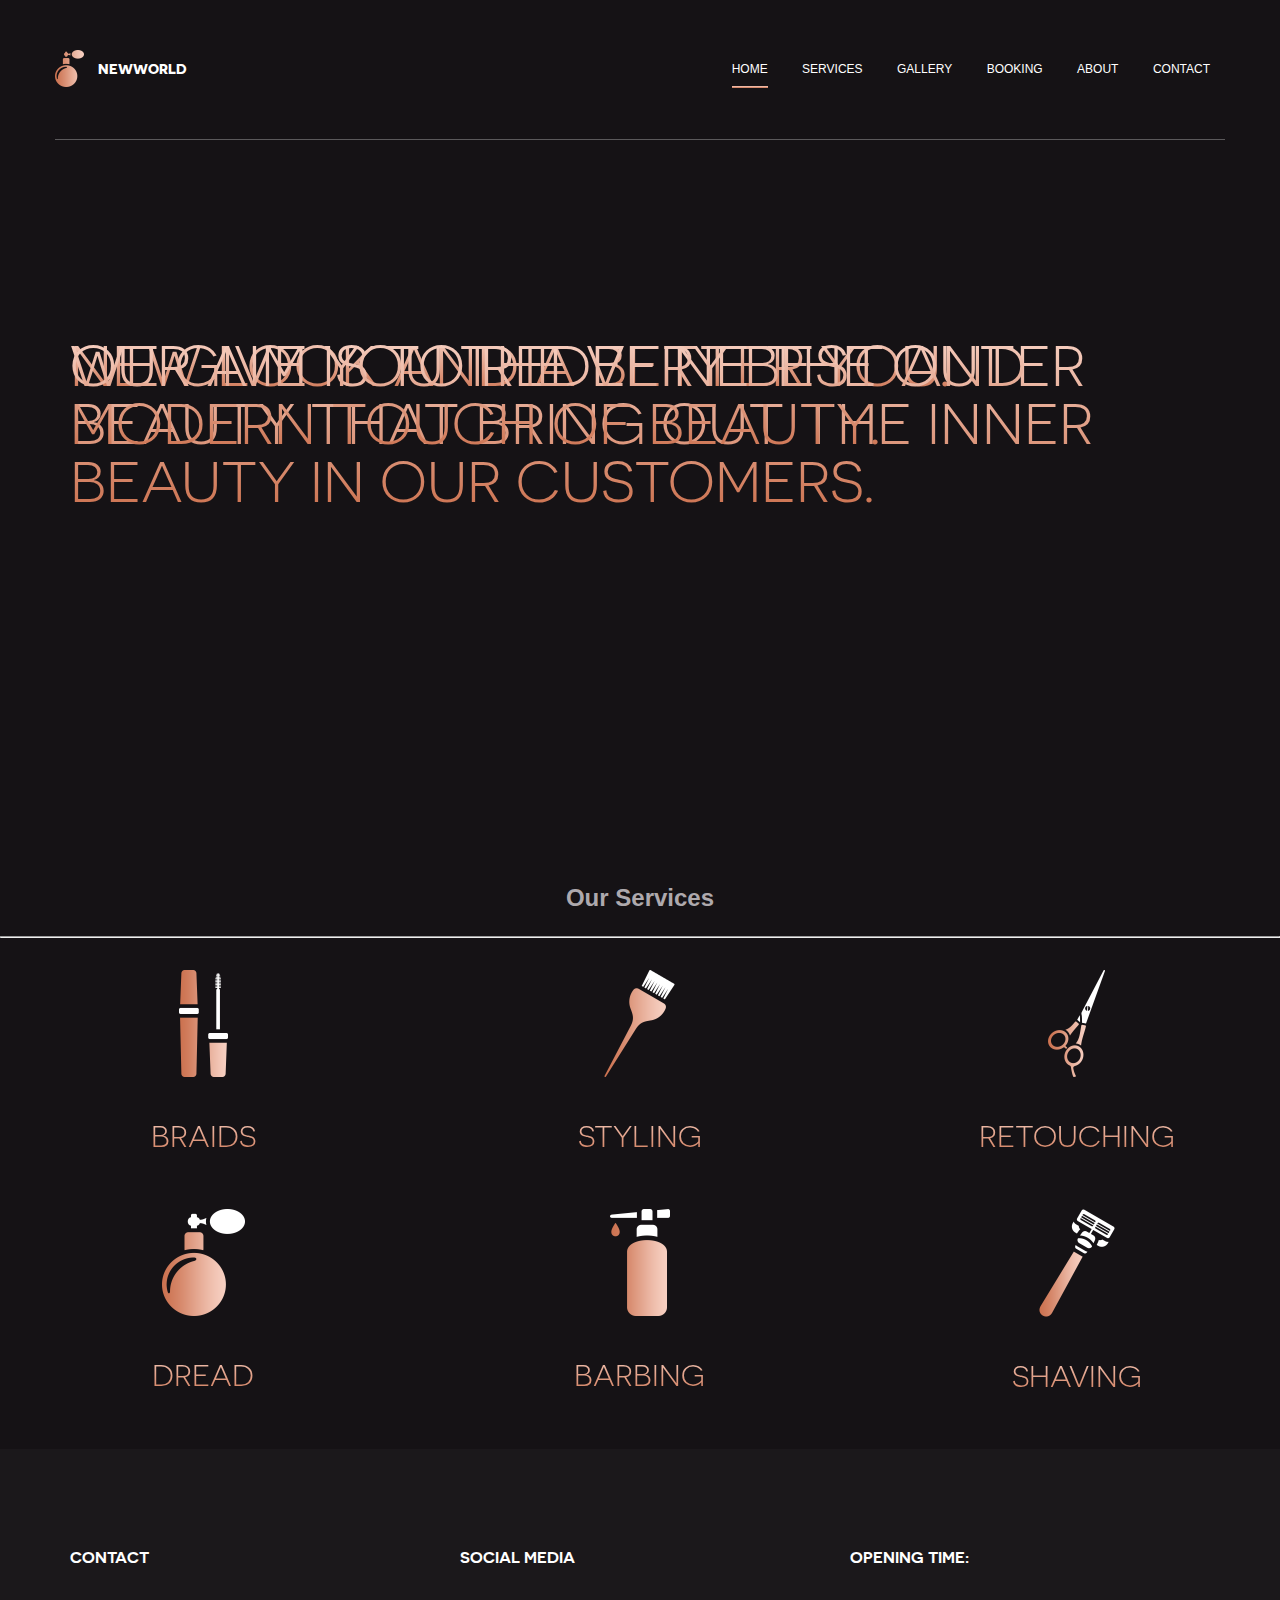
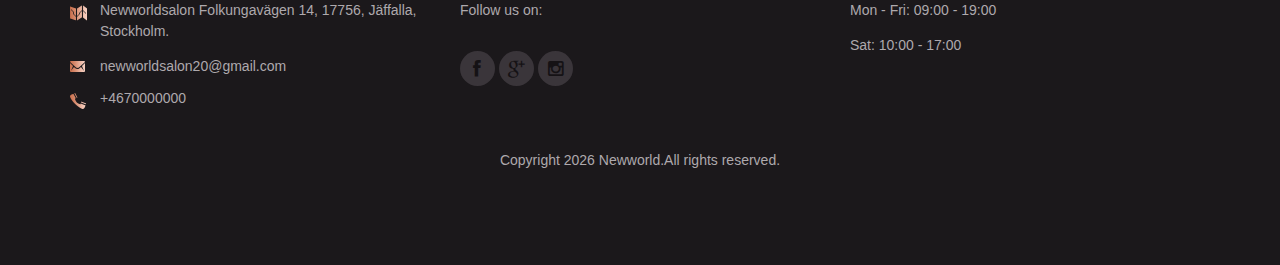
==== index.html @ dd78723f "upload" ====
<!DOCTYPE html>
<html lang="en">
<head>
    <meta charset="UTF-8">
    <meta http-equiv="X-UA-Compatible" content="IE=edge">
    <meta name="viewport" content="width=device-width, initial-scale=1.0,maximum-scale=1">

    <title>Newworld</title>
    <!-- Loading third party fonts -->
    <link href="fonts/font-awesome.min.css" rel="stylesheet" type="text/css">
    <link href="fonts/novecento-font/novecento-font.css" rel="stylesheet" type="text/css">
    <!-- Loading main css file -->
    <link rel="stylesheet" href="css/style.css">

    <!--[if lt IE 9]>
    <script src="js/ie-support/html5.js"></script>
    <script src="js/ie-support/respond.js"></script>
    <![endif]-->

</head>


<body class="homepage header-collapse">

<div id="site-content">

    <header class="site-header">
        <div class="container">
            <a id="branding" href="index.html">
                <img src="images/logo.png" alt="Newworld" class="logo">
                <div class="logo-copy">
                    <h1 class="site-title">Newworld</h1>
                    <!--<small class="site-description">Slogan goes here</small>-->
                </div>
            </a> <!-- #branding -->


            <!-- Default snippet for navigation -->
            <div class="main-navigation">
                <button type="button" class="menu-toggle"><i class="fa fa-bars"></i></button>
                <ul class="menu">
                    <li class="menu-item current-menu-item"><a href="index.html">Home</a></li>
                    <li class="menu-item"><a href="service.html">Services</a></li>
                    <li class="menu-item"><a href="gallery.html">Gallery</a></li>
					<li class="menu-item"><a href="book.html">Booking</a></li>
                    <li class="menu-item"><a href="about.html">About</a></li>
                    <li class="menu-item"><a href="contact.html">Contact</a></li>
                </ul> <!-- .menu -->
            </div> <!-- .main-navigation -->

            <div class="mobile-navigation"></div>
        </div>
    </header>

    <div class="hero hero-slider">
        <ul class="slides">
            <li data-bg-image="images/sliders/slider1.jpg">
                <div class="container">
                    <h3 class="slider-title">New look and a Better You.</h3>
                </div>
            </li>
            <li data-bg-image="images/sliders/slider2.jpg">
                <div class="container">
                    <h3 class="slider-title">Our aim is to redefine the outer beauty that bring out the inner beauty in
                        our customers.</h3>
                </div>
            </li>
            <li data-bg-image="images/sliders/slider3.jpg">
                <div class="container">
                    <h3 class="slider-title"> We give you the very best and modern touch of beauty.</h3>
                </div>
            </li>
        </ul>
    </div>
    <h2 class="text-center">Our Services</h2>
    <hr/>
    <br/>
    <div class="row">
        <div class="col-md-4">
            <div class="feature">
                <img src="images/icon-4.png" class="feature-image">
                <h3 class="feature-title">Braids</h3>
            </div>
        </div>
        <div class="col-md-4">
            <div class="feature">
                <img src="images/icon-7.png" class="feature-image">
                <h3 class="feature-title">Styling</h3>
            </div>
        </div>
        <div class="col-md-4">
            <div class="feature">
                <img src="images/icon-3.png" class="feature-image">
                <h3 class="feature-title">Retouching</h3>
            </div>
        </div>
    </div>
    <div class="row">
        <div class="col-md-4">
            <div class="feature">
                <img src="images/icon-1.png" class="feature-image">
                <h3 class="feature-title">Dread</h3>
            </div>
        </div>
        <div class="col-md-4">
            <div class="feature">
                <img src="images/icon-6.png" class="feature-image">
                <h3 class="feature-title">Barbing</h3>
            </div>
        </div>
        <div class="col-md-4">
            <div class="feature">
                <img src="images/icon-8.png" class="feature-image">
                <h3 class="feature-title">Shaving</h3>
            </div>
        </div>
    </div>
    <!--			<main class="main-content">
                    <div class="fullwidth-block latest-news-section">
                        <div class="container">
                            <h2 class="section-title">Latest News</h2>
                            <div class="row">
                                <div class="col-md-4">
                                    <div class="news">
                                        <div class="entry-date">
                                            <div class="date">29</div>
                                            <div class="monthyear">07.2014</div>
                                        </div>
                                        <div class="entry-detail">
                                            <div class="entry-summary">Lorem ipsum dolor sit amet, consectetur adipisicing elit. Nemo velit, tempora aut nesciunt. <a href="#" class="more-icon"><img src="images/arrow.png"></a></div>
                                        </div>
                                    </div>
                                </div>
                                <div class="col-md-4">
                                    <div class="news">
                                        <div class="entry-date">
                                            <div class="date">29</div>
                                            <div class="monthyear">07.2014</div>
                                        </div>
                                        <div class="entry-detail">
                                            <div class="entry-summary">Lorem ipsum dolor sit amet, consectetur adipisicing elit. Harum quo esse vero ipsa architecto <a href="#" class="more-icon"><img src="images/arrow.png"></a></div>
                                        </div>
                                    </div>
                                </div>
                                <div class="col-md-4">
                                    <div class="news">
                                        <div class="entry-date">
                                            <div class="date">29</div>
                                            <div class="monthyear">07.2014</div>
                                        </div>
                                        <div class="entry-detail">
                                            <div class="entry-summary">Lorem ipsum dolor sit amet, consectetur adipisicing elit. Distinctio, corporis,  <a href="#" class="more-icon"><img src="images/arrow.png"></a></div>
                                        </div>
                                    </div>
                                </div>
                            </div> &lt;!&ndash; .row &ndash;&gt;

                            <div class="text-center">
                                <a href="#" class="button no-gradient">More news</a>
                            </div>
                        </div> &lt;!&ndash; .container &ndash;&gt;
                    </div> &lt;!&ndash; .fullwidth-block.latest-news-section &ndash;&gt;

                    <div class="fullwidth-block features-section">
                        <div class="container">
                            <h2 class="section-title">our Services</h2>
                            <div class="row">
                                <div class="col-md-3">
                                    <div class="feature">
                                        <img src="images/icon-1.png" class="feature-image">
                                        <h3 class="feature-title">Voluptatem</h3>
                                        <p>Lorem ipsum dolor sit amet, consectetur adipisicing elit. Aspernatur dolor perferendis blanditiis voluptate maiores </p>
                                    </div>
                                </div>
                                <div class="col-md-3">
                                    <div class="feature">
                                        <img src="images/icon-2.png" class="feature-image">
                                        <h3 class="feature-title">COnsequatur</h3>
                                        <p>Lorem ipsum dolor sit amet, consectetur adipisicing elit. Esse, minus, totam. Officia ea accusamus quis tenetur quas </p>
                                    </div>
                                </div>
                                <div class="col-md-3">
                                    <div class="feature">
                                        <img src="images/icon-3.png" class="feature-image">
                                        <h3 class="feature-title">Temporibus</h3>
                                        <p>Lorem ipsum dolor sit amet, consectetur adipisicing elit. Iste, omnis cum, quo dolorem molestias asperiores doloremque dolorum</p>
                                    </div>
                                </div>
                                <div class="col-md-3">
                                    <div class="feature">
                                        <img src="images/icon-4.png" class="feature-image">
                                        <h3 class="feature-title">Perferendis</h3>
                                        <p>Lorem ipsum dolor sit amet, consectetur adipisicing elit. Quisquam, facere numquam porro amet reiciendis maiores odio velit</p>
                                    </div>
                                </div>
                            </div> &lt;!&ndash; .row &ndash;&gt;
                        </div> &lt;!&ndash; .container &ndash;&gt;
                    </div> &lt;!&ndash; .fullwidth-block.features-section &ndash;&gt;

    &lt;!&ndash;				<div class="fullwidth-block team-section">
                        <div class="container">
                            <h2 class="section-title">Our team</h2>
                            <div class="row">
                                <div class="col-md-3">
                                    <div class="team">
                                        <figure class="team-image"><img src="dummy/person-1.jpg"></figure>
                                        <h3 class="team-name">Sarah james</h3>
                                        <p>Lorem ipsum dolor sit amet, consectetur adipisicing elit. Optio nihil distinctio natus doloremque id tempore repellendus atque</p>
                                        <div class="social-links">
                                            <a href="#"><i class="fa fa-facebook"></i></a>
                                            <a href="#"><i class="fa fa-twitter"></i></a>
                                            <a href="#"><i class="fa fa-google-plus"></i></a>
                                        </div>
                                    </div>
                                </div>
                                <div class="col-md-3">
                                    <div class="team">
                                        <figure class="team-image"><img src="dummy/person-2.jpg"></figure>
                                        <h3 class="team-name">Marta Smith</h3>
                                        <p>Lorem ipsum dolor sit amet, consectetur adipisicing elit. Soluta iste natus voluptatum eius? Vitae accusantium, deserunt maiores incidunt</p>
                                        <div class="social-links">
                                            <a href="#"><i class="fa fa-facebook"></i></a>
                                            <a href="#"><i class="fa fa-twitter"></i></a>
                                            <a href="#"><i class="fa fa-google-plus"></i></a>
                                        </div>
                                    </div>
                                </div>
                                <div class="col-md-3">
                                    <div class="team">
                                        <figure class="team-image"><img src="dummy/person-3.jpg"></figure>
                                        <h3 class="team-name">Nicole Johnson</h3>
                                        <p>Lorem ipsum dolor sit amet, consectetur adipisicing elit. Consequuntur aut, laboriosam iure, quisquam reiciendis voluptas.</p>
                                        <div class="social-links">
                                            <a href="#"><i class="fa fa-facebook"></i></a>
                                            <a href="#"><i class="fa fa-twitter"></i></a>
                                            <a href="#"><i class="fa fa-google-plus"></i></a>
                                        </div>
                                    </div>
                                </div>
                                <div class="col-md-3">
                                    <div class="team">
                                        <figure class="team-image"><img src="dummy/person-4.jpg"></figure>
                                        <h3 class="team-name">Alicia Brown</h3>
                                        <p>Lorem ipsum dolor sit amet, consectetur adipisicing elit. Nulla itaque veritatis amet unde aliquid, non tenetur doloremque</p>
                                        <div class="social-links">
                                            <a href="#"><i class="fa fa-facebook"></i></a>
                                            <a href="#"><i class="fa fa-twitter"></i></a>
                                            <a href="#"><i class="fa fa-google-plus"></i></a>
                                        </div>
                                    </div>
                                </div>
                            </div> &lt;!&ndash; .row &ndash;&gt;
                        </div> &lt;!&ndash; .container &ndash;&gt;
                    </div> &lt;!&ndash; .fullwidth-block.team-section &ndash;&gt;&ndash;&gt;

                    <div class="fullwidth-block information-section">
                        <div class="container">
                            <h2 class="section-title">Information</h2>
                            <div class="row">
                                <div class="col-md-4">
                                    <figure><img src="dummy/figure-1.jpg" ></figure>
                                </div>
                                <div class="col-md-4">
                                    <p>Lorem ipsum dolor sit amet, consectetur adipisicing elit. Doloremque omnis minima accusamus nihil eligendi quas cumque rerum odit quo architecto repudiandae adipisci repellendus velit nostrum sed quisquam doloribus, consequatur sint. Lorem ipsum dolor sit amet, consectetur adipisicing elit. Doloremque omnis minima accusamus nihil eligendi quas cumque rerum odit quo architecto repudiandae adipisci repellendus velit nostrum sed quisquam doloribus, consequatur sint.</p>
                                </div>
                                <div class="col-md-4">
                                    <p>Lorem ipsum dolor sit amet, consectetur adipisicing elit. Praesentium odit, blanditiis aliquam officia soluta modi amet ex nihil nulla minima. Nam earum est magnam tempore corrupti quos consequatur, numquam voluptas! Lorem ipsum dolor sit amet, consectetur adipisicing elit. Doloremque omnis minima accusamus nihil eligendi quas cumque rerum odit quo architecto repudiandae adipisci repellendus velit nostrum sed quisquam doloribus, consequatur sint.</p>
                                </div>
                            </div>
                        </div>
                    </div> &lt;!&ndash; .fullwidth-block.information-section &ndash;&gt;
                </main>-->

    <footer class="site-footer">
        <div class="container">
            <div class="row">
                <div class="col-md-4">
                    <div class="widget contact-widget">
                        <h3 class="widget-title">Contact</h3>
                        <div class="contact-info">
                            <address>
                                <img src="images/icon-map-small.png" class="icon">
                                <p>Newworldsalon Folkungavägen 14, 17756, Jäffalla, Stockholm.</p>
                            </address>
                            <a href="mailto:newworldsalon20@gmail.com" class="mail"><img
                                    src="images/icon-envelope-small.png" class="icon">newworldsalon20@gmail.com</a>
                            <a href="tel:+4670000000" class="phone"><img src="images/icon-phone-small.png" class="icon">+4670000000</a>
                        </div>
                    </div>
                </div>
                <div class="col-md-4">
                    <div class="widget">
                        <h3 class="widget-title">Social Media</h3>
                        <p>Follow us on: </p>
                        <div class="social-links">
                            <a href="https://www.facebook.com/newworldsalon/?modal=admin_todo_tour"><i
                                    class="fa fa-facebook"></i></a>
                            <a href="mailto:newworldsalon20@gmail.com"><i class="fa fa-google-plus"></i></a>
                            <a href="https://www.instagram.com/newworldsalon2020/"><i class="fa fa-instagram"></i></a>
                        </div>
                    </div>
                </div>
                <div class="col-md-4">
                    <div class="widget">
                        <h3 class="widget-title">Opening time:</h3>
                        <p>Mon - Fri: 09:00 - 19:00</p>
                        <p>Sat: 10:00 - 17:00</p>
                    </div>
                </div>
            </div>

            <div class="colophon">
                <p>Copyright
                    <script>document.write(new Date().getFullYear())</script>
                    Newworld.All rights reserved.
                </p>
            </div>
        </div>
    </footer>
</div>


<script src="js/jquery-1.11.1.min.js"></script>
<script src="js/plugins.js"></script>
<script src="js/app.js"></script>

</body>

</html>
---- fonts/novecento-font/novecento-font.css ----
/*
 * Web Fonts from fontspring.com
 *
 * All OpenType features and all extended glyphs have been removed.
 * Fully installable fonts can be purchased at http://www.fontspring.com
 *
 * The fonts included in this stylesheet are subject to the End User License you purchased
 * from Fontspring. The fonts are protected under domestic and international trademark and 
 * copyright law. You are prohibited from modifying, reverse engineering, duplicating, or
 * distributing this font software.
 *
 * (c) 2010-2014 Fontspring
 *
 *
 *
 *
 * The fonts included are copyrighted by the vendor listed below.
 *
 * Vendor:      Synthview Type Design
 * License URL: http://www.fontspring.com/licenses/synthview/webfont
 *
 *
 */

@font-face {
    font-family: 'Novecento Sans';
    src: url('Novecentosanswide-Bold-webfont.eot');
    src: url('Novecentosanswide-Bold-webfont.eot?#iefix') format('embedded-opentype'),
         url('Novecentosanswide-Bold-webfont.woff2') format('woff2'),
         url('Novecentosanswide-Bold-webfont.woff') format('woff'),
         url('Novecentosanswide-Bold-webfont.ttf') format('truetype'),
         url('Novecentosanswide-Bold-webfont.svg#novecento_sans_wide_bookbold') format('svg');
    font-weight: 700;
    font-style: normal;

}

@font-face {
    font-family: 'Novecento Sans';
    src: url('Novecentosanswide-Book-webfont.eot');
    src: url('Novecentosanswide-Book-webfont.eot?#iefix') format('embedded-opentype'),
         url('Novecentosanswide-Book-webfont.woff2') format('woff2'),
         url('Novecentosanswide-Book-webfont.woff') format('woff'),
         url('Novecentosanswide-Book-webfont.ttf') format('truetype'),
         url('Novecentosanswide-Book-webfont.svg#novecento_sans_widebook') format('svg');
    font-weight: 300;
    font-style: normal;

}

@font-face {
    font-family: 'Novecento Sans';
    src: url('Novecentosanswide-DemiBold-webfont.eot');
    src: url('Novecentosanswide-DemiBold-webfont.eot?#iefix') format('embedded-opentype'),
         url('Novecentosanswide-DemiBold-webfont.woff2') format('woff2'),
         url('Novecentosanswide-DemiBold-webfont.woff') format('woff'),
         url('Novecentosanswide-DemiBold-webfont.ttf') format('truetype'),
         url('Novecentosanswide-DemiBold-webfont.svg#novecento_sans_widedemibold') format('svg');
    font-weight: 600;
    font-style: normal;

}

@font-face {
    font-family: 'Novecento Sans';
    src: url('Novecentosanswide-Light-webfont.eot');
    src: url('Novecentosanswide-Light-webfont.eot?#iefix') format('embedded-opentype'),
         url('Novecentosanswide-Light-webfont.woff2') format('woff2'),
         url('Novecentosanswide-Light-webfont.woff') format('woff'),
         url('Novecentosanswide-Light-webfont.ttf') format('truetype'),
         url('Novecentosanswide-Light-webfont.svg#novecento_sans_widelight') format('svg');
    font-weight: 200;
    font-style: normal;

}

@font-face {
    font-family: 'Novecento Sans';
    src: url('Novecentosanswide-Medium-webfont.eot');
    src: url('Novecentosanswide-Medium-webfont.eot?#iefix') format('embedded-opentype'),
         url('Novecentosanswide-Medium-webfont.woff2') format('woff2'),
         url('Novecentosanswide-Medium-webfont.woff') format('woff'),
         url('Novecentosanswide-Medium-webfont.ttf') format('truetype'),
         url('Novecentosanswide-Medium-webfont.svg#novecento_sans_widemedium') format('svg');
    font-weight: 500;
    font-style: normal;

}

@font-face {
    font-family: 'Novecento Sans';
    src: url('Novecentosanswide-Normal-webfont.eot');
    src: url('Novecentosanswide-Normal-webfont.eot?#iefix') format('embedded-opentype'),
         url('Novecentosanswide-Normal-webfont.woff2') format('woff2'),
         url('Novecentosanswide-Normal-webfont.woff') format('woff'),
         url('Novecentosanswide-Normal-webfont.ttf') format('truetype'),
         url('Novecentosanswide-Normal-webfont.svg#novecento_sans_widenormal') format('svg');
    font-weight: 400;
    font-style: normal;

}
---- css/style.css ----
/*!
 * Project_Name: Beauty Salon Template
 * Author: Themezy
 * Email: info@themezy.com
 * URL: http://themezy.com
 */
/*===========================================  Importing CSS Libraries ===========================================*/
article, aside, details, figcaption, figure, footer, header, hgroup, nav, section, summary {
    display: block;
}

audio, canvas, video {
    display: inline-block;
}

audio:not([controls]) {
    display: none;
    height: 0;
}

[hidden], template {
    display: none;
}

html {
    background: #fff;
    color: #000;
    -webkit-text-size-adjust: 100%;
    -ms-text-size-adjust: 100%;
}

html, button, input, select, textarea {
    font-family: sans-serif;
}

body {
    margin: 0;
}

a {
    background: transparent;
}

a:focus {
    outline: thin dotted;
}

a:hover, a:active {
    outline: 0;
}

h1 {
    font-size: 2em;
    margin: 0.67em 0;
}

h2 {
    font-size: 1.5em;
    margin: 0.83em 0;
}

h3 {
    font-size: 1.17em;
    margin: 1em 0;
}

h4 {
    font-size: 1em;
    margin: 1.33em 0;
}

h5 {
    font-size: 0.83em;
    margin: 1.67em 0;
}

h6 {
    font-size: 0.75em;
    margin: 2.33em 0;
}

abbr[title] {
    border-bottom: 1px dotted;
}

b, strong {
    font-weight: bold;
}

dfn {
    font-style: italic;
}

mark {
    background: #ff0;
    color: #000;
}

code, kbd, pre, samp {
    font-family: monospace, serif;
    font-size: 1em;
}

pre {
    white-space: pre;
    white-space: pre-wrap;
    word-wrap: break-word;
}

q {
    quotes: "\201C" "\201D" "\2018" "\2019";
}

q:before, q:after {
    content: '';
    content: none;
}

small {
    font-size: 80%;
}

sub, sup {
    font-size: 75%;
    line-height: 0;
    position: relative;
    vertical-align: baseline;
}

sup {
    top: -0.5em;
}

sub {
    bottom: -0.25em;
}

img {
    border: 0;
}

svg:not(:root) {
    overflow: hidden;
}

figure {
    margin: 0;
}

fieldset {
    border: 1px solid #c0c0c0;
    margin: 0 2px;
    padding: 0.35em 0.625em 0.75em;
}

legend {
    border: 0;
    padding: 0;
    white-space: normal;
}

button, input, select, textarea {
    font-family: inherit;
    font-size: 100%;
    margin: 0;
    vertical-align: baseline;
}

button, input {
    line-height: normal;
}

button, select {
    text-transform: none;
}

button, html input[type="button"], input[type="reset"], input[type="submit"] {
    -webkit-appearance: button;
    cursor: pointer;
}

button[disabled], input[disabled] {
    cursor: default;
}

input[type="checkbox"], input[type="radio"] {
    -moz-box-sizing: border-box;
    box-sizing: border-box;
    padding: 0;
}

input[type="search"] {
    -webkit-appearance: textfield;
    -moz-box-sizing: content-box;
    box-sizing: content-box;
}

input[type="search"]::-webkit-search-cancel-button, input[type="search"]::-webkit-search-decoration {
    -webkit-appearance: none;
}

button::-moz-focus-inner, input::-moz-focus-inner {
    border: 0;
    padding: 0;
}

textarea {
    overflow: auto;
    vertical-align: top;
}

table {
    border-collapse: collapse;
    border-spacing: 0;
}

*, *:before, *:after {
    -moz-box-sizing: border-box;
    box-sizing: border-box;
}

/* Global Styles */
body {
    background-color: #151215;
    color: #aea9ad;
    font-family: Arial, "Open Sans", serif;
    font-size: 16px;
    font-weight: 400;
    line-height: 1.5;
}

a {
    text-decoration: none;
    color: #aea9ad;
    border-bottom: 1px solid transparent;
    -webkit-transition: .3s ease;
    transition: .3s ease;
}

a:hover {
    color: white;
}

address {
    font-style: normal;
}

p {
    margin-top: 0;
}

.text-center {
    text-align: center;
}

form input:not([type="submit"]), form textarea {
    padding: 20px 20px;
    background: none;
    display: block;
    border: 2px solid #2c282c;
}

/* Reusable Components Style */
.hero-slider {
    position: relative;
}

.hero-slider .slides {
    list-style: none;
    margin: 0;
    padding: 0;
    *zoom: 1;
}

.hero-slider .slides:after {
    content: " ";
    clear: both;
    display: block;
    overflow: hidden;
    height: 0;
}

.hero-slider .slides li {
    margin-right: -100%;
    width: 100%;
    float: left;
    background-size: cover;
    min-height: 860px;
    background-position: center center;
    padding-top: 200px;
}

.hero-slider .slides .slider-subtitle {
    font-size: 30px;
    font-size: 1.875rem;
    color: white;
    text-transform: uppercase;
    font-weight: 300;
    font-family: "Novecento Sans", "Open Sans", sans-serif;
    margin: 0;
    line-height: 1;
}

.hero-slider .slides .slider-title {
    color: #cc7250;
    font-size: 3.625rem;
    font-weight: 300;
    font-family: "Novecento Sans", "Open Sans", sans-serif;
    text-transform: uppercase;
    margin: 12% 0 30px;
    line-height: 1;
    background-image: -webkit-linear-gradient(90deg, #cc7250, #f7d0c2);
    -webkit-background-clip: text;
    -webkit-text-fill-color: transparent;
}

.hero-slider .slides p {
    width: 50%;
    margin-bottom: 50px;
}

@media screen and (max-width: 990px) {
    .hero-slider .slides p {
        width: 100%;
    }
}

.hero-slider .flex-control-paging {
    position: absolute;
    bottom: 0;
    z-index: 9;
    bottom: 30px;
    width: 100%;
    text-align: center;
}

.hero-slider .flex-control-paging li {
    display: inline-block;
    margin: 0 5px;
}

.hero-slider .flex-control-paging li a {
    display: block;
    width: 15px;
    height: 15px;
    border: 2px solid white;
    overflow: hidden;
    text-indent: -9999px;
    -webkit-transition: .3s ease;
    transition: .3s ease;
    cursor: pointer;
}

.hero-slider .flex-control-paging li a.flex-active {
    border: none;
    background-repeat: no-repeat;
    background-image: url("../images/paging.png");
}

@media all and (-webkit-min-device-pixel-ratio: 1.5), all and (-o-min-device-pixel-ratio: 3 / 2), all and (min--moz-device-pixel-ratio: 1.5), all and (min-device-pixel-ratio: 1.5) {
    .hero-slider .flex-control-paging li a.flex-active {
        background-image: url("../images/paging@2x.png");
        background-size: 15px 15px;
    }
}

.fullwidth-block .container {
    padding: 50px 0;
    border-bottom: 1px solid #2c282c;
}

.fullwidth-block:last-child .container {
    border-bottom: none;
}

.section-title {
    text-align: center;
    font-size: 48px;
    font-size: 3rem;
    text-transform: uppercase;
    color: #787377;
    margin: 0 0 50px;
    font-weight: 300;
    font-family: "Novecento Sans", "Open Sans", sans-serif;
}

.button {
    padding: 10px 20px;
    margin-bottom: 30px;
    border: 2px solid #cc7250;
    position: relative;
    color: #cc7250;
    font-family: "Novecento Sans", "Open Sans", sans-serif;
    font-weight: 600;
    font-size: 12px;
    font-size: 0.75rem;
    text-transform: uppercase;
    -webkit-transition: .3s ease;
    transition: .3s ease;
}

.button:hover {
    color: #f7d0c2;
    border-color: #f7d0c2;
}

.button.no-gradient {
    border: 2px solid #2c282c;
    color: #2c282c;
}

.button.no-gradient:hover {
    border-color: #cc7250;
    color: #cc7250;
}

.button.large {
    padding: 20px 30px;
}

.social-links {
    margin: 30px 0;
}

.social-links a {
    display: inline-block;
    width: 35px;
    height: 35px;
    text-align: center;
    font-size: 18px;
    font-size: 1.125rem;
    line-height: 2;
    background-color: #3a353a;
    border-radius: 50%;
    color: #151215;
}

.social-links a:hover {
    background-color: #cc7250;
}

.feature {
    text-align: center;
    margin-bottom: 50px;
}

.feature .feature-title {
    font-size: 30px;
    font-size: 1.875rem;
    text-transform: uppercase;
    font-weight: 300;
    font-family: "Novecento Sans", "Open Sans", sans-serif;
    background-image: -webkit-linear-gradient(90deg, #cc7250, #f7d0c2);
    -webkit-background-clip: text;
    -webkit-text-fill-color: transparent;
    margin-bottom: 20px;
}

.team {
    text-align: center;
    margin-bottom: 30px;
}

.team .team-image {
    width: 188px;
    height: 188px;
    border-radius: 50%;
    overflow: hidden;
    margin: 0 auto;
}

.team .team-image img {
    display: block;
    max-width: 100%;
    width: 100%;
}

.team .team-name {
    font-size: 24px;
    font-size: 1.5rem;
    text-transform: uppercase;
    font-weight: 300;
    font-family: "Novecento Sans", "Open Sans", sans-serif;
    background-image: -webkit-linear-gradient(90deg, #cc7250, #f7d0c2);
    -webkit-background-clip: text;
    -webkit-text-fill-color: transparent;
    margin-bottom: 20px;
}

.team.small .team-image {
    width: 170px;
    height: 170px;
}

.team.small .team-name {
    font-size: 14px;
    font-size: 0.875rem;
    font-weight: 700;
}

.team.small p {
    font-size: 14px;
    font-size: 0.875rem;
}

.news {
    *zoom: 1;
    position: relative;
    padding-left: 100px;
    margin-bottom: 30px;
    min-height: 100px;
}

.news:after {
    content: " ";
    clear: both;
    display: block;
    overflow: hidden;
    height: 0;
}

.news .entry-date {
    width: 70px;
    position: absolute;
    left: 0;
    top: 0;
    text-align: center;
}

.news .entry-date .date {
    font-size: 60px;
    font-size: 3.75rem;
    line-height: 1;
    font-weight: 300;
    font-family: "Novecento Sans", "Open Sans", sans-serif;
    background-image: -webkit-linear-gradient(90deg, #cc7250, #f7d0c2);
    -webkit-background-clip: text;
    -webkit-text-fill-color: transparent;
}

.news .entry-date .monthyear {
    color: #837e82;
    font-family: "Novecento Sans", "Open Sans", sans-serif;
    font-weight: 300;
    font-size: 18px;
    font-size: 1.125rem;
}

.news .entry-detail {
    float: left;
}

/* Filterable nav */
.filterable-nav {
    display: inline-block;
    margin: 0 auto;
    padding: 20px;
    border: 2px solid #3a353a;
    margin-bottom: 50px;
}

.filterable-nav .mobile-filter {
    display: none;
}

.filterable-nav a {
    padding: 5px;
    display: inline-block;
    margin: 0 10px;
    color: #dfdfdf;
    text-transform: uppercase;
    font-family: "Novecento Sans", "Open Sans", sans-serif;
    position: relative;
    font-size: 12px;
    font-size: 0.75rem;
}

.filterable-nav a:after {
    content: " ";
    width: 100%;
    height: 2px;
    position: absolute;
    bottom: 0;
    left: 0;
    background-color: #cc7250;
    background-image: -webkit-linear-gradient(90deg, #cc7250, #f7d0c2);
    opacity: 0;
    -webkit-transition: .3s ease;
    transition: .3s ease;
}

.filterable-nav a.current:after, .filterable-nav a:hover:after {
    opacity: 1;
}

/* Filterable items */
.filterable-items .filterable-item {
    -webkit-transition-property: -webkit-transform, opacity;
    transition-property: transform, opacity;
    -webkit-transition-duration: .3s;
    transition-duration: .3s;
}

.filterable-items {
    margin: 0 -15px;
}

.filterable-item {
    padding: 0 15px;
    width: 24.9%;
    float: left;
}

@media screen and (max-width: 768px) {
    .filterable-item {
        width: 50%;
    }
}

@media screen and (max-width: 480px) {
    .filterable-item {
        width: 100%;
    }
}

/**** disabling Isotope CSS3 transitions ****/
.filterable-items.no-transition, .filterable-items.no-transition .filterable-item, .filterable-items .filterable-item.no-transition {
    -webkit-transition-duration: 0s;
    transition-duration: 0s;
}

.gallery-item {
    margin-bottom: 30px;
}

.gallery-item figure img {
    width: 100%;
    object-fit: cover;
    object-position: center;
    display: block;
    height: 330px;
    margin-bottom: 0;
}

.gallery-item figure figcaption {
    background-color: #1b181b;
    padding: 15px 20px 17px;
    position: relative;
}

.gallery-item figure figcaption:after {
    content: " ";
    right: 0;
    height: 2px;
    background-color: #cc7250;
    background-image: -webkit-linear-gradient(90deg, #cc7250, #f7d0c2);
    bottom: 0;
    left: 0;
    position: absolute;
    display: block;
}

.gallery-item figure .gallery-title {
    margin: 0;
    font-size: 14px;
    font-size: 0.875rem;
    font-family: "Novecento Sans", "Open Sans", sans-serif;
    text-transform: uppercase;
    color: white;
    font-weight: 400;
}

.gallery-item figure p {
    font-size: 14px;
    font-size: 0.875rem;
    margin: 0;
}

.contact-form {
    margin-bottom: 50px;
    *zoom: 1;
}

.contact-form:after {
    content: " ";
    clear: both;
    display: block;
    overflow: hidden;
    height: 0;
}

.contact-form input:not([type="submit"]), .contact-form textarea {
    background-repeat: no-repeat !important;
    background-position: 10px center;
    padding: 15px 15px 15px 40px;
    width: 100%;
    margin-bottom: 10px;
    color: #5f5e5f;
    outline: none;
    -webkit-transition: .3s ease;
    transition: .3s ease;
}

.contact-form input:not([type="submit"]):hover, .contact-form input:not([type="submit"]):active, .contact-form input:not([type="submit"]):focus, .contact-form textarea:hover, .contact-form textarea:active, .contact-form textarea:focus {
    border-color: #cc7250;
}

.contact-form textarea {
    background-position: 10px 15px;
}

.contact-form #name {
    background-image: url("../images/icon-contact-user.png");
}

@media all and (-webkit-min-device-pixel-ratio: 1.5), all and (-o-min-device-pixel-ratio: 3 / 2), all and (min--moz-device-pixel-ratio: 1.5), all and (min-device-pixel-ratio: 1.5) {
    .contact-form #name {
        background-image: url("../images/icon-contact-user@2x.png");
        background-size: 16px 18px;
    }
}

.contact-form #email {
    background-image: url("../images/icon-contact-envelope.png");
}

@media all and (-webkit-min-device-pixel-ratio: 1.5), all and (-o-min-device-pixel-ratio: 3 / 2), all and (min--moz-device-pixel-ratio: 1.5), all and (min-device-pixel-ratio: 1.5) {
    .contact-form #email {
        background-image: url("../images/icon-contact-envelope@2x.png");
        background-size: 16px 11px;
    }
}

.contact-form #website {
    background-image: url("../images/icon-contact-globe.png");
}

@media all and (-webkit-min-device-pixel-ratio: 1.5), all and (-o-min-device-pixel-ratio: 3 / 2), all and (min--moz-device-pixel-ratio: 1.5), all and (min-device-pixel-ratio: 1.5) {
    .contact-form #website {
        background-image: url("../images/icon-contact-globe@2x.png");
        background-size: 16px 16px;
    }
}

.contact-form #message {
    background-image: url("../images/icon-contact-pencil.png");
    min-height: 200px;
}

@media all and (-webkit-min-device-pixel-ratio: 1.5), all and (-o-min-device-pixel-ratio: 3 / 2), all and (min--moz-device-pixel-ratio: 1.5), all and (min-device-pixel-ratio: 1.5) {
    .contact-form #message {
        background-image: url("../images/icon-contact-pencil@2x.png");
        background-size: 16px 17px;
    }
}

.contact-form #password {
    background-image: url("../images/icon-contact-pencil.png");
}

@media all and (-webkit-min-device-pixel-ratio: 1.5), all and (-o-min-device-pixel-ratio: 3 / 2), all and (min--moz-device-pixel-ratio: 1.5), all and (min-device-pixel-ratio: 1.5) {
    .contact-form #password {
        background-image: url("../images/icon-contact-pencil@2x.png");
        background-size: 16px 17px;
    }
}

.contact-form button {
    background: none;
    float: right;
}

.map {
    min-height: 350px;
}

.address-info {
    padding: 20px 20px 22px;
    position: relative;
    background-color: #1b181b;
    font-size: 14px;
    font-size: 0.875rem;
}

.address-info:after {
    content: " ";
    width: 100%;
    height: 2px;
    background-image: -webkit-linear-gradient(90deg, #cc7250, #f7d0c2);
    bottom: 0;
    left: 0;
    position: absolute;
}

.address-info address, .address-info .contact-info {
    display: inline-block;
    vertical-align: top;
}

.address-info address p, .address-info .contact-info p {
    margin: 0;
}

.address-info address {
    width: 200px;
    padding-left: 30px;
    position: relative;
    margin-right: 20px;
}

.address-info address .icon {
    position: absolute;
    left: 0;
    top: 5px;
}

.address-info .contact-info a {
    display: block;
}

.address-info .contact-info .mail, .address-info .contact-info .phone {
    position: relative;
    padding-left: 30px;
}

.address-info .contact-info .mail .icon, .address-info .contact-info .phone .icon {
    position: absolute;
    top: 5px;
    left: 0;
}

.subscribe-form {
    position: relative;
}

.subscribe-form input:not([type="submit"]) {
    width: 100%;
    border: 2px solid #3a353a;
    padding: 15px 20px;
    background: transparent;
    color: white;
    outline: none;
    -webkit-transition: .3s ease;
    transition: .3s ease;
}

.subscribe-form input:not([type="submit"]):active, .subscribe-form input:not([type="submit"]):hover, .subscribe-form input:not([type="submit"]):focus {
    border-color: #cc7250;
}

.subscribe-form input[type="email"]:active + input[type="submit"], .subscribe-form input[type="email"]:hover + input[type="submit"], .subscribe-form input[type="email"]:focus + input[type="submit"] {
    border-color: #cc7250;
}

.subscribe-form input[type="submit"] {
    position: absolute;
    right: 0;
    top: 0;
    bottom: 0;
    padding: 15px 20px;
    background: none;
    border: 2px solid #3a353a;
    color: #cc7250;
    text-transform: uppercase;
    outline: none;
    font-size: 12px;
    font-size: 0.75rem;
    font-family: "Novecento Sans", "Open Sans", sans-serif;
    -webkit-transition: .3s ease;
    transition: .3s ease;
}

.prices {
    list-style: none;
    padding-left: 0;
}

.prices li {
    padding: 15px 0;
    border-bottom: 1px solid #3a353a;
    font-family: "Novecento Sans", "Open Sans", sans-serif;
    text-transform: uppercase;
    font-size: 14px;
    font-size: 0.875rem;
}

.prices li:first-child {
    border-top: 1px solid #3a353a;
}

.prices li .price {
    float: right;
    font-size: 30px;
    font-size: 1.875rem;
    font-weight: 600;
    background-image: -webkit-linear-gradient(90deg, #cc7250, #f7d0c2);
    -webkit-background-clip: text;
    -webkit-text-fill-color: transparent;
    position: relative;
    margin-top: -12px;
}

/* IMAGE LIGHTBOX SELECTOR */
#imagelightbox {
    cursor: pointer;
    position: fixed;
    z-index: 10000;
    -ms-touch-action: none;
    touch-action: none; /* 50 */
    box-shadow: 0 0 3.125em rgba(0, 0, 0, 0.75); /* 50 */
}

/* ACTIVITY INDICATION */
#imagelightbox-loading, #imagelightbox-loading div {
    border-radius: 50%;
}

#imagelightbox-loading {
    width: 2.5em; /* 40 */
    height: 2.5em; /* 40 */
    background-color: #444;
    background-color: rgba(0, 0, 0, 0.5);
    position: fixed;
    z-index: 10003;
    top: 50%;
    left: 50%;
    padding: 0.625em; /* 10 */
    margin: -1.25em 0 0 -1.25em; /* 20 */ /* 40 */
    box-shadow: 0 0 2.5em rgba(0, 0, 0, 0.75); /* 40 */
}

#imagelightbox-loading div {
    width: 1.25em; /* 20 */
    height: 1.25em; /* 20 */
    background-color: #fff;
    -webkit-animation: imagelightbox-loading .5s ease infinite;
    animation: imagelightbox-loading .5s ease infinite;
}

@-webkit-keyframes imagelightbox-loading {
    from {
        opacity: .5;
        -webkit-transform: scale(0.75);
    }
    50% {
        opacity: 1;
        -webkit-transform: scale(1);
    }
    to {
        opacity: .5;
        -webkit-transform: scale(0.75);
    }
}

@keyframes imagelightbox-loading {
    from {
        opacity: .5;
        -webkit-transform: scale(0.75);
        transform: scale(0.75);
    }
    50% {
        opacity: 1;
        -webkit-transform: scale(1);
        transform: scale(1);
    }
    to {
        opacity: .5;
        -webkit-transform: scale(0.75);
        transform: scale(0.75);
    }
}

/* OVERLAY */
#imagelightbox-overlay {
    background-color: #fff;
    background-color: rgba(255, 255, 255, 0.9);
    position: fixed;
    z-index: 9998;
    top: 0;
    right: 0;
    bottom: 0;
    left: 0;
}

/* "CLOSE" BUTTON */
#imagelightbox-close {
    width: 2.5em; /* 40 */
    height: 2.5em; /* 40 */
    text-align: left;
    border: none;
    background-color: #666;
    border-radius: 50%;
    position: fixed;
    z-index: 10002;
    top: 2.5em; /* 40 */
    right: 2.5em; /* 40 */
    -webkit-transition: color .3s ease;
    transition: color .3s ease;
}

#imagelightbox-close:hover, #imagelightbox-close:focus {
    background-color: #111;
}

#imagelightbox-close:before, #imagelightbox-close:after {
    width: 2px;
    background-color: #fff;
    content: '';
    position: absolute;
    top: 20%;
    bottom: 20%;
    left: 50%;
    margin-left: -1px;
}

#imagelightbox-close:before {
    -webkit-transform: rotate(45deg);
    -ms-transform: rotate(45deg);
    transform: rotate(45deg);
}

#imagelightbox-close:after {
    -webkit-transform: rotate(-45deg);
    -ms-transform: rotate(-45deg);
    transform: rotate(-45deg);
}

/* CAPTION */
#imagelightbox-caption {
    text-align: center;
    color: #fff;
    background-color: #666;
    position: fixed;
    z-index: 10001;
    left: 0;
    right: 0;
    bottom: 0;
    padding: 0.625em; /* 10 */
}

/* NAVIGATION */
#imagelightbox-nav {
    background-color: #444;
    background-color: rgba(0, 0, 0, 0.5);
    border-radius: 20px;
    position: fixed;
    z-index: 10001;
    left: 50%;
    bottom: 3.75em; /* 60 */
    padding: 0.313em; /* 5 */
    -webkit-transform: translateX(-50%);
    -ms-transform: translateX(-50%);
    transform: translateX(-50%);
}

#imagelightbox-nav button {
    width: 1em; /* 20 */
    height: 1em; /* 20 */
    background-color: transparent;
    border: 1px solid #fff;
    border-radius: 50%;
    display: inline-block;
    margin: 0 0.313em; /* 5 */
}

#imagelightbox-nav button.active {
    background-color: #fff;
}

/* ARROWS */
.imagelightbox-arrow {
    width: 3.75em; /* 60 */
    height: 7.5em; /* 120 */
    background-color: #444;
    background-color: rgba(0, 0, 0, 0.5);
    vertical-align: middle;
    display: none;
    position: fixed;
    z-index: 10001;
    top: 50%;
    margin-top: -3.75em; /* 60 */
    border: none;
}

.imagelightbox-arrow:hover, .imagelightbox-arrow:focus {
    background-color: #666;
    background-color: rgba(0, 0, 0, 0.75);
}

.imagelightbox-arrow:active {
    background-color: #111;
}

.imagelightbox-arrow-left {
    left: 2.5em; /* 40 */
}

.imagelightbox-arrow-right {
    right: 2.5em; /* 40 */
}

.imagelightbox-arrow:before {
    width: 0;
    height: 0;
    border: 1em solid transparent;
    content: '';
    display: inline-block;
    margin-bottom: -0.125em; /* 2 */
}

.imagelightbox-arrow-left:before {
    border-left: none;
    border-right-color: #fff;
    margin-left: -0.313em; /* 5 */
}

.imagelightbox-arrow-right:before {
    border-right: none;
    border-left-color: #fff;
    margin-right: -0.313em; /* 5 */
}

#imagelightbox-loading, #imagelightbox-overlay, #imagelightbox-close, #imagelightbox-caption, #imagelightbox-nav, .imagelightbox-arrow {
    -webkit-animation: fade-in .25s linear;
    animation: fade-in .25s linear;
}

@-webkit-keyframes fade-in {
    from {
        opacity: 0;
    }
    to {
        opacity: 1;
    }
}

@keyframes fade-in {
    from {
        opacity: 0;
    }
    to {
        opacity: 1;
    }
}

@media only screen and (max-width: 41.25em) {
    #container {
        width: 100%;
    }

    #imagelightbox-close {
        top: 1.25em; /* 20 */
        right: 1.25em; /* 20 */
    }

    #imagelightbox-nav {
        bottom: 1.25em; /* 20 */
    }

    .imagelightbox-arrow {
        width: 2.5em; /* 40 */
        height: 3.75em; /* 60 */
        margin-top: -2.75em; /* 30 */
    }

    .imagelightbox-arrow-left {
        left: 1.25em; /* 20 */
    }

    .imagelightbox-arrow-right {
        right: 1.25em; /* 20 */
    }
}

@media only screen and (max-width: 20em) {
    .imagelightbox-arrow-left {
        left: 0;
    }

    .imagelightbox-arrow-right {
        right: 0;
    }
}

.container {
    margin-right: auto;
    margin-left: auto;
    padding-left: 15px;
    padding-right: 15px;
    *zoom: 1;
}

.container:after {
    content: " ";
    clear: both;
    display: block;
    overflow: hidden;
    height: 0;
}

@media (min-width: 768px) {
    .container {
        width: 750px;
    }
}

@media (min-width: 992px) {
    .container {
        width: 970px;
    }
}

@media (min-width: 1200px) {
    .container {
        width: 1170px;
    }
}

.container-fluid {
    margin-right: auto;
    margin-left: auto;
    padding-left: 15px;
    padding-right: 15px;
    *zoom: 1;
}

.container-fluid:after {
    content: " ";
    clear: both;
    display: block;
    overflow: hidden;
    height: 0;
}

.row {
    margin-left: -15px;
    margin-right: -15px;
    *zoom: 1;
}

.row:after {
    content: " ";
    clear: both;
    display: block;
    overflow: hidden;
    height: 0;
}

.col-xs-1, .col-sm-1, .col-md-1, .col-lg-1, .col-xs-2, .col-sm-2, .col-md-2, .col-lg-2, .col-xs-3, .col-sm-3, .col-md-3, .col-lg-3, .col-xs-4, .col-sm-4, .col-md-4, .col-lg-4, .col-xs-5, .col-sm-5, .col-md-5, .col-lg-5, .col-xs-6, .col-sm-6, .col-md-6, .col-lg-6, .col-xs-7, .col-sm-7, .col-md-7, .col-lg-7, .col-xs-8, .col-sm-8, .col-md-8, .col-lg-8, .col-xs-9, .col-sm-9, .col-md-9, .col-lg-9, .col-xs-10, .col-sm-10, .col-md-10, .col-lg-10, .col-xs-11, .col-sm-11, .col-md-11, .col-lg-11, .col-xs-12, .col-sm-12, .col-md-12, .col-lg-12 {
    position: relative;
    min-height: 1px;
    padding-left: 15px;
    padding-right: 15px;
}

.col-xs-1, .col-xs-2, .col-xs-3, .col-xs-4, .col-xs-5, .col-xs-6, .col-xs-7, .col-xs-8, .col-xs-9, .col-xs-10, .col-xs-11, .col-xs-12 {
    float: left;
}

.col-xs-1 {
    width: 8.33333%;
}

.col-xs-2 {
    width: 16.66667%;
}

.col-xs-3 {
    width: 25%;
}

.col-xs-4 {
    width: 33.33333%;
}

.col-xs-5 {
    width: 41.66667%;
}

.col-xs-6 {
    width: 50%;
}

.col-xs-7 {
    width: 58.33333%;
}

.col-xs-8 {
    width: 66.66667%;
}

.col-xs-9 {
    width: 75%;
}

.col-xs-10 {
    width: 83.33333%;
}

.col-xs-11 {
    width: 91.66667%;
}

.col-xs-12 {
    width: 100%;
}

.col-xs-pull-0 {
    right: auto;
}

.col-xs-pull-1 {
    right: 8.33333%;
}

.col-xs-pull-2 {
    right: 16.66667%;
}

.col-xs-pull-3 {
    right: 25%;
}

.col-xs-pull-4 {
    right: 33.33333%;
}

.col-xs-pull-5 {
    right: 41.66667%;
}

.col-xs-pull-6 {
    right: 50%;
}

.col-xs-pull-7 {
    right: 58.33333%;
}

.col-xs-pull-8 {
    right: 66.66667%;
}

.col-xs-pull-9 {
    right: 75%;
}

.col-xs-pull-10 {
    right: 83.33333%;
}

.col-xs-pull-11 {
    right: 91.66667%;
}

.col-xs-pull-12 {
    right: 100%;
}

.col-xs-push-0 {
    left: auto;
}

.col-xs-push-1 {
    left: 8.33333%;
}

.col-xs-push-2 {
    left: 16.66667%;
}

.col-xs-push-3 {
    left: 25%;
}

.col-xs-push-4 {
    left: 33.33333%;
}

.col-xs-push-5 {
    left: 41.66667%;
}

.col-xs-push-6 {
    left: 50%;
}

.col-xs-push-7 {
    left: 58.33333%;
}

.col-xs-push-8 {
    left: 66.66667%;
}

.col-xs-push-9 {
    left: 75%;
}

.col-xs-push-10 {
    left: 83.33333%;
}

.col-xs-push-11 {
    left: 91.66667%;
}

.col-xs-push-12 {
    left: 100%;
}

.col-xs-offset-0 {
    margin-left: 0%;
}

.col-xs-offset-1 {
    margin-left: 8.33333%;
}

.col-xs-offset-2 {
    margin-left: 16.66667%;
}

.col-xs-offset-3 {
    margin-left: 25%;
}

.col-xs-offset-4 {
    margin-left: 33.33333%;
}

.col-xs-offset-5 {
    margin-left: 41.66667%;
}

.col-xs-offset-6 {
    margin-left: 50%;
}

.col-xs-offset-7 {
    margin-left: 58.33333%;
}

.col-xs-offset-8 {
    margin-left: 66.66667%;
}

.col-xs-offset-9 {
    margin-left: 75%;
}

.col-xs-offset-10 {
    margin-left: 83.33333%;
}

.col-xs-offset-11 {
    margin-left: 91.66667%;
}

.col-xs-offset-12 {
    margin-left: 100%;
}

@media (min-width: 768px) {
    .col-sm-1, .col-sm-2, .col-sm-3, .col-sm-4, .col-sm-5, .col-sm-6, .col-sm-7, .col-sm-8, .col-sm-9, .col-sm-10, .col-sm-11, .col-sm-12 {
        float: left;
    }

    .col-sm-1 {
        width: 8.33333%;
    }

    .col-sm-2 {
        width: 16.66667%;
    }

    .col-sm-3 {
        width: 25%;
    }

    .col-sm-4 {
        width: 33.33333%;
    }

    .col-sm-5 {
        width: 41.66667%;
    }

    .col-sm-6 {
        width: 50%;
    }

    .col-sm-7 {
        width: 58.33333%;
    }

    .col-sm-8 {
        width: 66.66667%;
    }

    .col-sm-9 {
        width: 75%;
    }

    .col-sm-10 {
        width: 83.33333%;
    }

    .col-sm-11 {
        width: 91.66667%;
    }

    .col-sm-12 {
        width: 100%;
    }

    .col-sm-pull-0 {
        right: auto;
    }

    .col-sm-pull-1 {
        right: 8.33333%;
    }

    .col-sm-pull-2 {
        right: 16.66667%;
    }

    .col-sm-pull-3 {
        right: 25%;
    }

    .col-sm-pull-4 {
        right: 33.33333%;
    }

    .col-sm-pull-5 {
        right: 41.66667%;
    }

    .col-sm-pull-6 {
        right: 50%;
    }

    .col-sm-pull-7 {
        right: 58.33333%;
    }

    .col-sm-pull-8 {
        right: 66.66667%;
    }

    .col-sm-pull-9 {
        right: 75%;
    }

    .col-sm-pull-10 {
        right: 83.33333%;
    }

    .col-sm-pull-11 {
        right: 91.66667%;
    }

    .col-sm-pull-12 {
        right: 100%;
    }

    .col-sm-push-0 {
        left: auto;
    }

    .col-sm-push-1 {
        left: 8.33333%;
    }

    .col-sm-push-2 {
        left: 16.66667%;
    }

    .col-sm-push-3 {
        left: 25%;
    }

    .col-sm-push-4 {
        left: 33.33333%;
    }

    .col-sm-push-5 {
        left: 41.66667%;
    }

    .col-sm-push-6 {
        left: 50%;
    }

    .col-sm-push-7 {
        left: 58.33333%;
    }

    .col-sm-push-8 {
        left: 66.66667%;
    }

    .col-sm-push-9 {
        left: 75%;
    }

    .col-sm-push-10 {
        left: 83.33333%;
    }

    .col-sm-push-11 {
        left: 91.66667%;
    }

    .col-sm-push-12 {
        left: 100%;
    }

    .col-sm-offset-0 {
        margin-left: 0%;
    }

    .col-sm-offset-1 {
        margin-left: 8.33333%;
    }

    .col-sm-offset-2 {
        margin-left: 16.66667%;
    }

    .col-sm-offset-3 {
        margin-left: 25%;
    }

    .col-sm-offset-4 {
        margin-left: 33.33333%;
    }

    .col-sm-offset-5 {
        margin-left: 41.66667%;
    }

    .col-sm-offset-6 {
        margin-left: 50%;
    }

    .col-sm-offset-7 {
        margin-left: 58.33333%;
    }

    .col-sm-offset-8 {
        margin-left: 66.66667%;
    }

    .col-sm-offset-9 {
        margin-left: 75%;
    }

    .col-sm-offset-10 {
        margin-left: 83.33333%;
    }

    .col-sm-offset-11 {
        margin-left: 91.66667%;
    }

    .col-sm-offset-12 {
        margin-left: 100%;
    }
}

@media (min-width: 992px) {
    .col-md-1, .col-md-2, .col-md-3, .col-md-4, .col-md-5, .col-md-6, .col-md-7, .col-md-8, .col-md-9, .col-md-10, .col-md-11, .col-md-12 {
        float: left;
    }

    .col-md-1 {
        width: 8.33333%;
    }

    .col-md-2 {
        width: 16.66667%;
    }

    .col-md-3 {
        width: 25%;
    }

    .col-md-4 {
        width: 33.33333%;
    }

    .col-md-5 {
        width: 41.66667%;
    }

    .col-md-6 {
        width: 50%;
    }

    .col-md-7 {
        width: 58.33333%;
    }

    .col-md-8 {
        width: 66.66667%;
    }

    .col-md-9 {
        width: 75%;
    }

    .col-md-10 {
        width: 83.33333%;
    }

    .col-md-11 {
        width: 91.66667%;
    }

    .col-md-12 {
        width: 100%;
    }

    .col-md-pull-0 {
        right: auto;
    }

    .col-md-pull-1 {
        right: 8.33333%;
    }

    .col-md-pull-2 {
        right: 16.66667%;
    }

    .col-md-pull-3 {
        right: 25%;
    }

    .col-md-pull-4 {
        right: 33.33333%;
    }

    .col-md-pull-5 {
        right: 41.66667%;
    }

    .col-md-pull-6 {
        right: 50%;
    }

    .col-md-pull-7 {
        right: 58.33333%;
    }

    .col-md-pull-8 {
        right: 66.66667%;
    }

    .col-md-pull-9 {
        right: 75%;
    }

    .col-md-pull-10 {
        right: 83.33333%;
    }

    .col-md-pull-11 {
        right: 91.66667%;
    }

    .col-md-pull-12 {
        right: 100%;
    }

    .col-md-push-0 {
        left: auto;
    }

    .col-md-push-1 {
        left: 8.33333%;
    }

    .col-md-push-2 {
        left: 16.66667%;
    }

    .col-md-push-3 {
        left: 25%;
    }

    .col-md-push-4 {
        left: 33.33333%;
    }

    .col-md-push-5 {
        left: 41.66667%;
    }

    .col-md-push-6 {
        left: 50%;
    }

    .col-md-push-7 {
        left: 58.33333%;
    }

    .col-md-push-8 {
        left: 66.66667%;
    }

    .col-md-push-9 {
        left: 75%;
    }

    .col-md-push-10 {
        left: 83.33333%;
    }

    .col-md-push-11 {
        left: 91.66667%;
    }

    .col-md-push-12 {
        left: 100%;
    }

    .col-md-offset-0 {
        margin-left: 0%;
    }

    .col-md-offset-1 {
        margin-left: 8.33333%;
    }

    .col-md-offset-2 {
        margin-left: 16.66667%;
    }

    .col-md-offset-3 {
        margin-left: 25%;
    }

    .col-md-offset-4 {
        margin-left: 33.33333%;
    }

    .col-md-offset-5 {
        margin-left: 41.66667%;
    }

    .col-md-offset-6 {
        margin-left: 50%;
    }

    .col-md-offset-7 {
        margin-left: 58.33333%;
    }

    .col-md-offset-8 {
        margin-left: 66.66667%;
    }

    .col-md-offset-9 {
        margin-left: 75%;
    }

    .col-md-offset-10 {
        margin-left: 83.33333%;
    }

    .col-md-offset-11 {
        margin-left: 91.66667%;
    }

    .col-md-offset-12 {
        margin-left: 100%;
    }
}

@media (min-width: 1200px) {
    .col-lg-1, .col-lg-2, .col-lg-3, .col-lg-4, .col-lg-5, .col-lg-6, .col-lg-7, .col-lg-8, .col-lg-9, .col-lg-10, .col-lg-11, .col-lg-12 {
        float: left;
    }

    .col-lg-1 {
        width: 8.33333%;
    }

    .col-lg-2 {
        width: 16.66667%;
    }

    .col-lg-3 {
        width: 25%;
    }

    .col-lg-4 {
        width: 33.33333%;
    }

    .col-lg-5 {
        width: 41.66667%;
    }

    .col-lg-6 {
        width: 50%;
    }

    .col-lg-7 {
        width: 58.33333%;
    }

    .col-lg-8 {
        width: 66.66667%;
    }

    .col-lg-9 {
        width: 75%;
    }

    .col-lg-10 {
        width: 83.33333%;
    }

    .col-lg-11 {
        width: 91.66667%;
    }

    .col-lg-12 {
        width: 100%;
    }

    .col-lg-pull-0 {
        right: auto;
    }

    .col-lg-pull-1 {
        right: 8.33333%;
    }

    .col-lg-pull-2 {
        right: 16.66667%;
    }

    .col-lg-pull-3 {
        right: 25%;
    }

    .col-lg-pull-4 {
        right: 33.33333%;
    }

    .col-lg-pull-5 {
        right: 41.66667%;
    }

    .col-lg-pull-6 {
        right: 50%;
    }

    .col-lg-pull-7 {
        right: 58.33333%;
    }

    .col-lg-pull-8 {
        right: 66.66667%;
    }

    .col-lg-pull-9 {
        right: 75%;
    }

    .col-lg-pull-10 {
        right: 83.33333%;
    }

    .col-lg-pull-11 {
        right: 91.66667%;
    }

    .col-lg-pull-12 {
        right: 100%;
    }

    .col-lg-push-0 {
        left: auto;
    }

    .col-lg-push-1 {
        left: 8.33333%;
    }

    .col-lg-push-2 {
        left: 16.66667%;
    }

    .col-lg-push-3 {
        left: 25%;
    }

    .col-lg-push-4 {
        left: 33.33333%;
    }

    .col-lg-push-5 {
        left: 41.66667%;
    }

    .col-lg-push-6 {
        left: 50%;
    }

    .col-lg-push-7 {
        left: 58.33333%;
    }

    .col-lg-push-8 {
        left: 66.66667%;
    }

    .col-lg-push-9 {
        left: 75%;
    }

    .col-lg-push-10 {
        left: 83.33333%;
    }

    .col-lg-push-11 {
        left: 91.66667%;
    }

    .col-lg-push-12 {
        left: 100%;
    }

    .col-lg-offset-0 {
        margin-left: 0%;
    }

    .col-lg-offset-1 {
        margin-left: 8.33333%;
    }

    .col-lg-offset-2 {
        margin-left: 16.66667%;
    }

    .col-lg-offset-3 {
        margin-left: 25%;
    }

    .col-lg-offset-4 {
        margin-left: 33.33333%;
    }

    .col-lg-offset-5 {
        margin-left: 41.66667%;
    }

    .col-lg-offset-6 {
        margin-left: 50%;
    }

    .col-lg-offset-7 {
        margin-left: 58.33333%;
    }

    .col-lg-offset-8 {
        margin-left: 66.66667%;
    }

    .col-lg-offset-9 {
        margin-left: 75%;
    }

    .col-lg-offset-10 {
        margin-left: 83.33333%;
    }

    .col-lg-offset-11 {
        margin-left: 91.66667%;
    }

    .col-lg-offset-12 {
        margin-left: 100%;
    }
}

@-ms-viewport {
    width: device-width;
}

.visible-xs, .visible-sm, .visible-md, .visible-lg {
    display: none !important;
}

.visible-xs-block, .visible-xs-inline, .visible-xs-inline-block, .visible-sm-block, .visible-sm-inline, .visible-sm-inline-block, .visible-md-block, .visible-md-inline, .visible-md-inline-block, .visible-lg-block, .visible-lg-inline, .visible-lg-inline-block {
    display: none !important;
}

@media (max-width: 767px) {
    .visible-xs {
        display: block !important;
    }

    table.visible-xs {
        display: table;
    }

    tr.visible-xs {
        display: table-row !important;
    }

    th.visible-xs, td.visible-xs {
        display: table-cell !important;
    }
}

@media (max-width: 767px) {
    .visible-xs-block {
        display: block !important;
    }
}

@media (max-width: 767px) {
    .visible-xs-inline {
        display: inline !important;
    }
}

@media (max-width: 767px) {
    .visible-xs-inline-block {
        display: inline-block !important;
    }
}

@media (min-width: 768px) and (max-width: 991px) {
    .visible-sm {
        display: block !important;
    }

    table.visible-sm {
        display: table;
    }

    tr.visible-sm {
        display: table-row !important;
    }

    th.visible-sm, td.visible-sm {
        display: table-cell !important;
    }
}

@media (min-width: 768px) and (max-width: 991px) {
    .visible-sm-block {
        display: block !important;
    }
}

@media (min-width: 768px) and (max-width: 991px) {
    .visible-sm-inline {
        display: inline !important;
    }
}

@media (min-width: 768px) and (max-width: 991px) {
    .visible-sm-inline-block {
        display: inline-block !important;
    }
}

@media (min-width: 992px) and (max-width: 1199px) {
    .visible-md {
        display: block !important;
    }

    table.visible-md {
        display: table;
    }

    tr.visible-md {
        display: table-row !important;
    }

    th.visible-md, td.visible-md {
        display: table-cell !important;
    }
}

@media (min-width: 992px) and (max-width: 1199px) {
    .visible-md-block {
        display: block !important;
    }
}

@media (min-width: 992px) and (max-width: 1199px) {
    .visible-md-inline {
        display: inline !important;
    }
}

@media (min-width: 992px) and (max-width: 1199px) {
    .visible-md-inline-block {
        display: inline-block !important;
    }
}

@media (min-width: 1200px) {
    .visible-lg {
        display: block !important;
    }

    table.visible-lg {
        display: table;
    }

    tr.visible-lg {
        display: table-row !important;
    }

    th.visible-lg, td.visible-lg {
        display: table-cell !important;
    }
}

@media (min-width: 1200px) {
    .visible-lg-block {
        display: block !important;
    }
}

@media (min-width: 1200px) {
    .visible-lg-inline {
        display: inline !important;
    }
}

@media (min-width: 1200px) {
    .visible-lg-inline-block {
        display: inline-block !important;
    }
}

@media (max-width: 767px) {
    .hidden-xs {
        display: none !important;
    }
}

@media (min-width: 768px) and (max-width: 991px) {
    .hidden-sm {
        display: none !important;
    }
}

@media (min-width: 992px) and (max-width: 1199px) {
    .hidden-md {
        display: none !important;
    }
}

@media (min-width: 1200px) {
    .hidden-lg {
        display: none !important;
    }
}

.visible-print {
    display: none !important;
}

@media print {
    .visible-print {
        display: block !important;
    }

    table.visible-print {
        display: table;
    }

    tr.visible-print {
        display: table-row !important;
    }

    th.visible-print, td.visible-print {
        display: table-cell !important;
    }
}

.visible-print-block {
    display: none !important;
}

@media print {
    .visible-print-block {
        display: block !important;
    }
}

.visible-print-inline {
    display: none !important;
}

@media print {
    .visible-print-inline {
        display: inline !important;
    }
}

.visible-print-inline-block {
    display: none !important;
}

@media print {
    .visible-print-inline-block {
        display: inline-block !important;
    }
}

@media print {
    .hidden-print {
        display: none !important;
    }
}

/* Header Styles */
.site-header {
    z-index: 999;
    *zoom: 1;
}

.site-header:after {
    content: " ";
    clear: both;
    display: block;
    overflow: hidden;
    height: 0;
}

.site-header .container {
    padding: 50px 0;
    border-bottom: 1px solid rgba(255, 255, 255, 0.3);
    *zoom: 1;
}

.site-header .container:after {
    content: " ";
    clear: both;
    display: block;
    overflow: hidden;
    height: 0;
}

.header-collapse .site-header {
    position: absolute;
    left: 0;
    width: 100%;
    top: 0;
}

#branding {
    float: left;
}

#branding .logo, #branding .logo-copy {
    display: inline-block;
    vertical-align: middle;
}

#branding .logo {
    margin-right: 10px;
}

#branding .site-title {
    color: white;
    font-size: 14px;
    font-size: 0.875rem;
    font-family: "Novecento Sans", "Open Sans", sans-serif;
    text-transform: uppercase;
    margin: 0;
    line-height: 1;
}

#branding .site-title a {
    color: white;
}

#branding .site-description {
    font-size: 13px;
    font-size: 0.8125rem;
}

.main-navigation {
    float: right;
}

.main-navigation .menu-toggle {
    background-color: transparent;
    border: none;
    color: white;
    display: inline-block;
    display: none;
    outline: none;
}

@media screen and (max-width: 990px) {
    .main-navigation .menu-toggle {
        display: block;
    }
}

@media screen and (min-width: 991px) {
    .main-navigation .menu-toggle {
        display: none !important;
    }
}

.main-navigation .menu {
    list-style: none;
    padding-left: 0;
    margin: 0;
    display: inline-block;
}

@media screen and (min-width: 991px) {
    .main-navigation .menu {
        display: block !important;
    }
}

@media screen and (max-width: 990px) {
    .main-navigation .menu {
        display: none;
    }
}

.main-navigation .menu-item {
    margin: 0 15px;
    display: inline-block;
}

.main-navigation .menu-item a {
    display: block;
    padding: 10px 0;
    position: relative;
    font-size: 12px;
    font-size: 0.75rem;
    text-transform: uppercase;
    color: white;
}

.main-navigation .menu-item a:after {
    content: " ";
    height: 2px;
    width: 100%;
    position: absolute;
    bottom: 0;
    left: 0;
    background-color: #cc7250;
    background: -webkit-linear-gradient(90deg, #cc7250, #f7d0c2);
    opacity: 0;
    -webkit-transition: .3s ease;
    transition: .3s ease;
}

.main-navigation .menu-item.current-menu-item a:after, .main-navigation .menu-item:hover a:after {
    opacity: 1;
}

.mobile-navigation {
    position: relative;
    clear: both;
    padding: 20px 0;
    display: none;
}

@media screen and (min-width: 991px) {
    .mobile-navigation {
        display: none !important;
    }
}

.mobile-navigation .menu {
    list-style: none;
    padding-left: 0;
    margin: 0;
    background: #151215;
}

.mobile-navigation .menu-item {
    text-align: center;
}

.mobile-navigation .menu-item a {
    display: block;
    padding: 20px;
    font-family: "Novecento Sans", "Open Sans", sans-serif;
    text-transform: uppercase;
    font-size: 12px;
    font-size: 0.75rem;
    color: white;
}

.mobile-navigation .menu-item.current-menu-item a, .mobile-navigation .menu-item:hover a {
    color: #cc7250 !important;
}

/* Content Styles */
.page {
    padding: 50px 0;
}

.page h1, .page h2, .page h3, .page h4, .page h5, .page h6 {
    color: white;
}

.page .section-title {
    text-align: left;
    color: #787377;
    font-size: 48px;
    font-size: 3rem;
    margin-bottom: 30px;
}

.page p {
    margin-bottom: 30px;
}

figure img {
    max-width: 100%;
}

img {
    max-width: 100%;
}

@media screen and (max-width: 990px) {
    .container {
        padding-left: 30px !important;
        padding-right: 30px !important;
    }
}

/* Footer Styles */
.site-footer {
    background-color: #1b181b;
    padding: 80px 0;
}

.widget {
    font-size: 14px;
    font-size: 0.875rem;
}

.widget .widget-title {
    font-family: "Novecento Sans", "Open Sans", sans-serif;
    text-transform: uppercase;
    color: white;
    font-weight: 600;
    margin-bottom: 30px;
}

.widget.contact-widget address, .widget.contact-widget .mail, .widget.contact-widget .phone {
    padding-left: 30px;
    position: relative;
    margin-bottom: 10px;
    display: block;
}

.widget.contact-widget address .icon, .widget.contact-widget .mail .icon, .widget.contact-widget .phone .icon {
    position: absolute;
    left: 0;
    top: 5px;
}

.colophon {
    font-size: 14px;
    font-size: 0.875rem;
    text-align: center;
    padding: 30px 0 0;
}

::-webkit-calendar-picker-indicator {
    filter: invert(1);
}

.about-image {
    object-fit: cover;
    width: 100%;
    height: 100%;
    object-position: center;
}
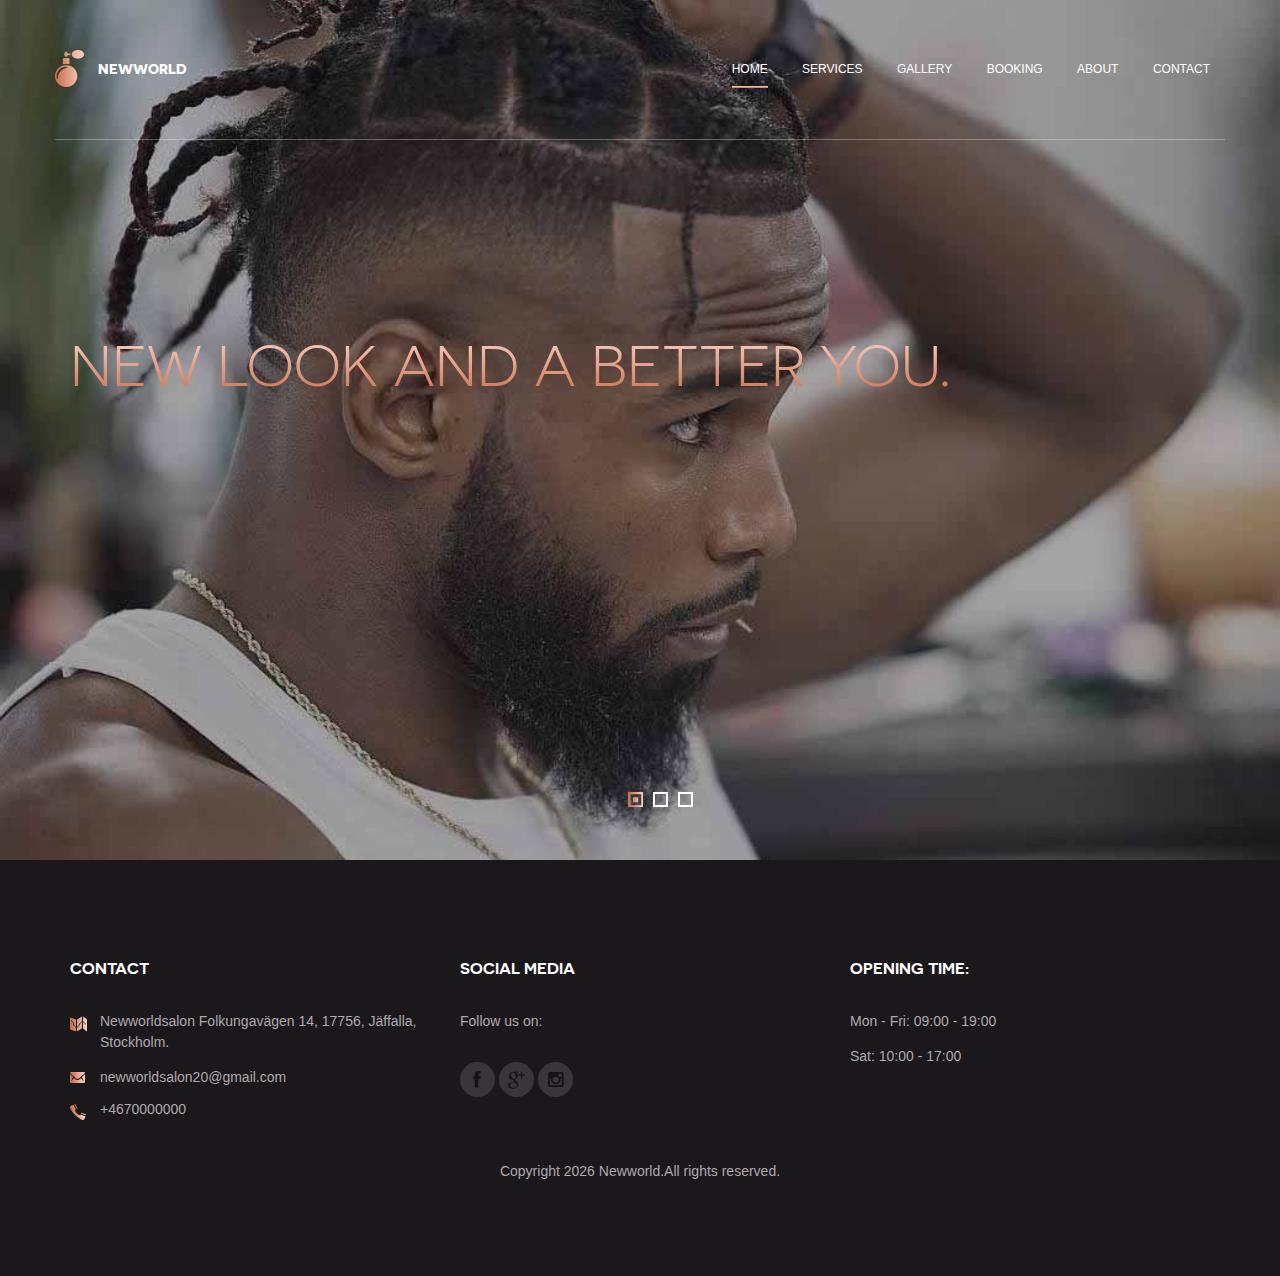
==== commit 41fbc198: "updates" ====
--- a/index.html
+++ b/index.html
@@ -54,78 +54,25 @@
 
     <div class="hero hero-slider">
         <ul class="slides">
-            <li data-bg-image="images/sliders/slider1.jpg">
+            <li data-bg-image="images/sliders/slider1@2x.jpg">
                 <div class="container">
                     <h3 class="slider-title">New look and a Better You.</h3>
                 </div>
             </li>
-            <li data-bg-image="images/sliders/slider2.jpg">
+            <li data-bg-image="images/sliders/slider2@2x.jpg">
                 <div class="container">
                     <h3 class="slider-title">Our aim is to redefine the outer beauty that bring out the inner beauty in
                         our customers.</h3>
                 </div>
             </li>
-            <li data-bg-image="images/sliders/slider3.jpg">
+            <li data-bg-image="images/sliders/slider3@2x.jpg">
                 <div class="container">
                     <h3 class="slider-title"> We give you the very best and modern touch of beauty.</h3>
                 </div>
             </li>
         </ul>
     </div>
-    <h2 class="text-center">Our Services</h2>
-    <hr/>
-    <br/>
-    <div class="row">
-        <div class="col-md-4">
-            <div class="feature">
-                <img src="images/icon-4.png" class="feature-image">
-                <h3 class="feature-title">Braids</h3>
-            </div>
-        </div>
-        <div class="col-md-4">
-            <div class="feature">
-                <img src="images/icon-7.png" class="feature-image">
-                <h3 class="feature-title">Styling</h3>
-            </div>
-        </div>
-        <div class="col-md-4">
-            <div class="feature">
-                <img src="images/icon-3.png" class="feature-image">
-                <h3 class="feature-title">Retouching</h3>
-            </div>
-        </div>
-    </div>
-    <div class="row">
-        <div class="col-md-4">
-            <div class="feature">
-                <img src="images/icon-1.png" class="feature-image">
-                <h3 class="feature-title">Dread</h3>
-            </div>
-        </div>
-        <div class="col-md-4">
-            <div class="feature">
-                <img src="images/icon-6.png" class="feature-image">
-                <h3 class="feature-title">Barbing</h3>
-            </div>
-        </div>
-        <div class="col-md-4">
-            <div class="feature">
-                <img src="images/icon-8.png" class="feature-image">
-                <h3 class="feature-title">Shaving</h3>
-            </div>
-        </div>
-    </div>
-    <!--			<main class="main-content">
-                    <div class="fullwidth-block latest-news-section">
-                        <div class="container">
-                            <h2 class="section-title">Latest News</h2>
-                            <div class="row">
-                                <div class="col-md-4">
-                                    <div class="news">
-                                        <div class="entry-date">
-                                            <div class="date">29</div>
-                                            <div class="monthyear">07.2014</div>
-                                        </div>
+<!--                </div>
                                         <div class="entry-detail">
                                             <div class="entry-summary">Lorem ipsum dolor sit amet, consectetur adipisicing elit. Nemo velit, tempora aut nesciunt. <a href="#" class="more-icon"><img src="images/arrow.png"></a></div>
                                         </div>
